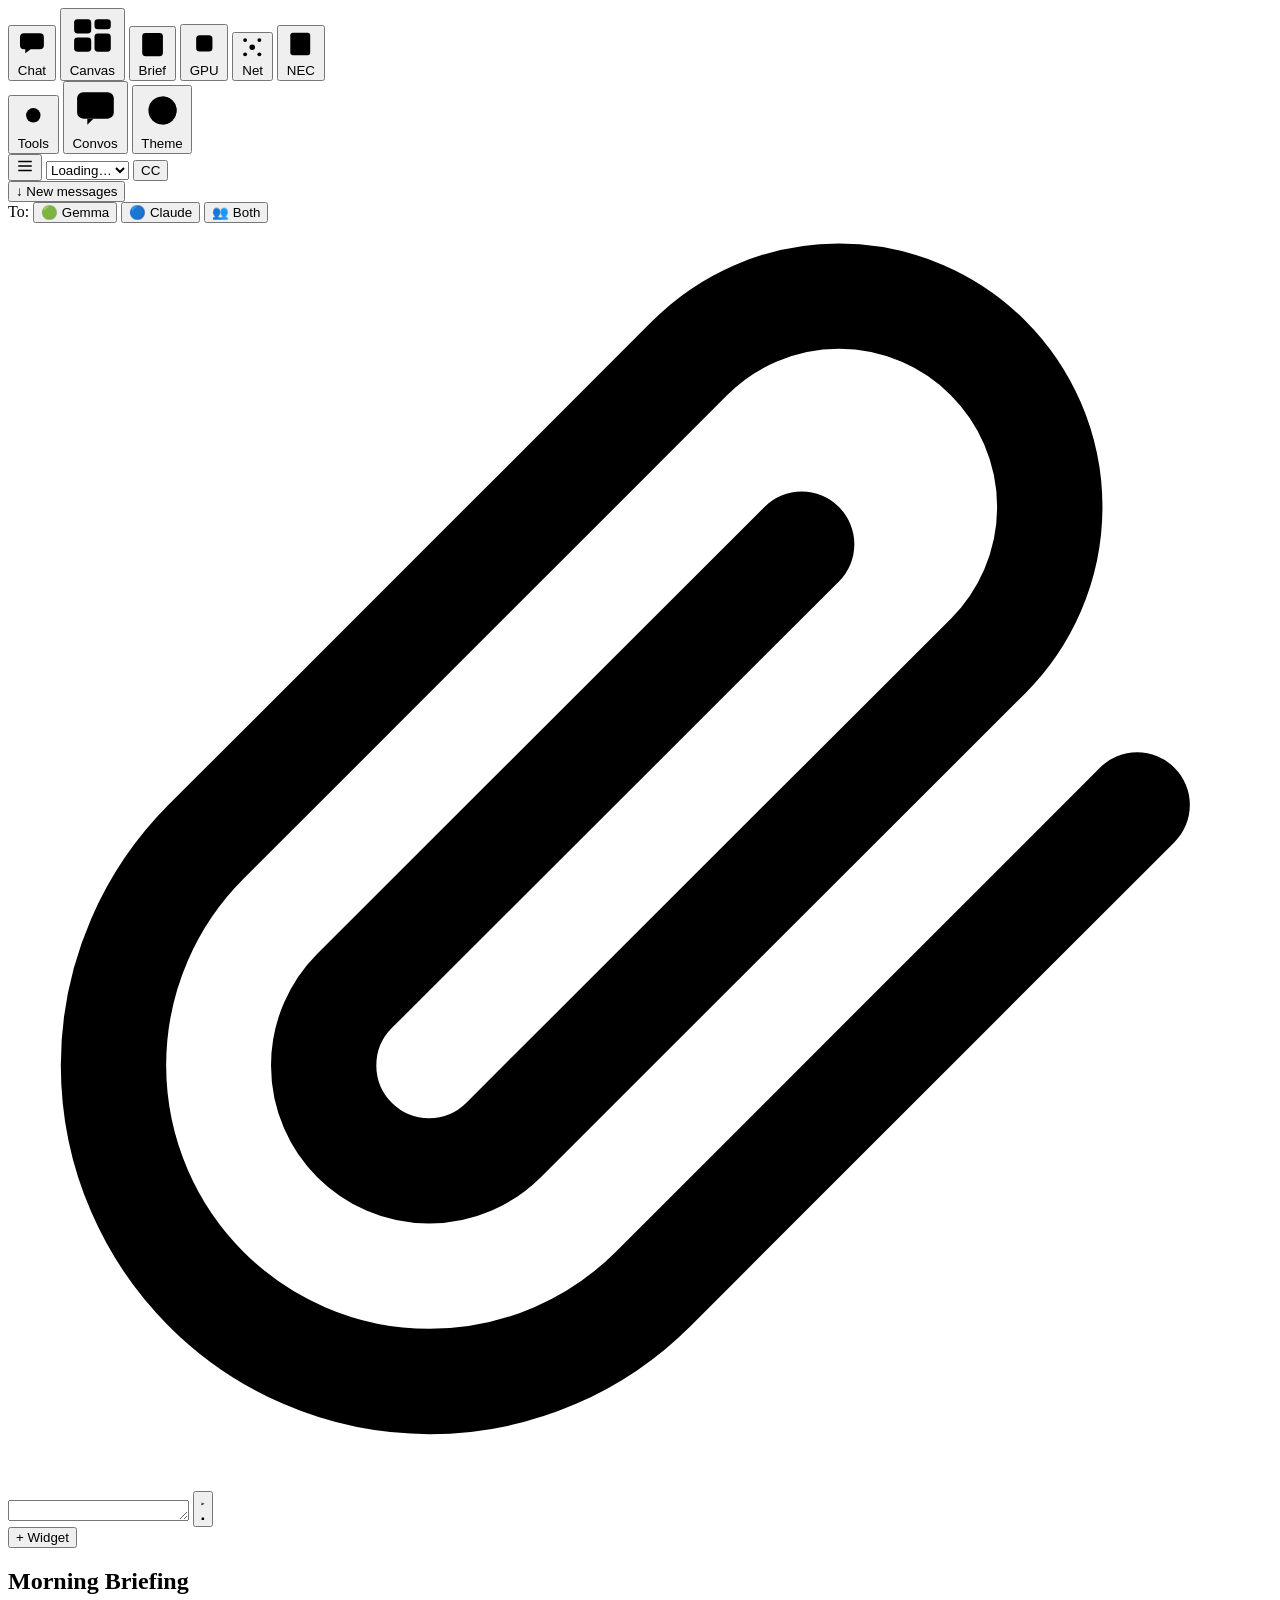
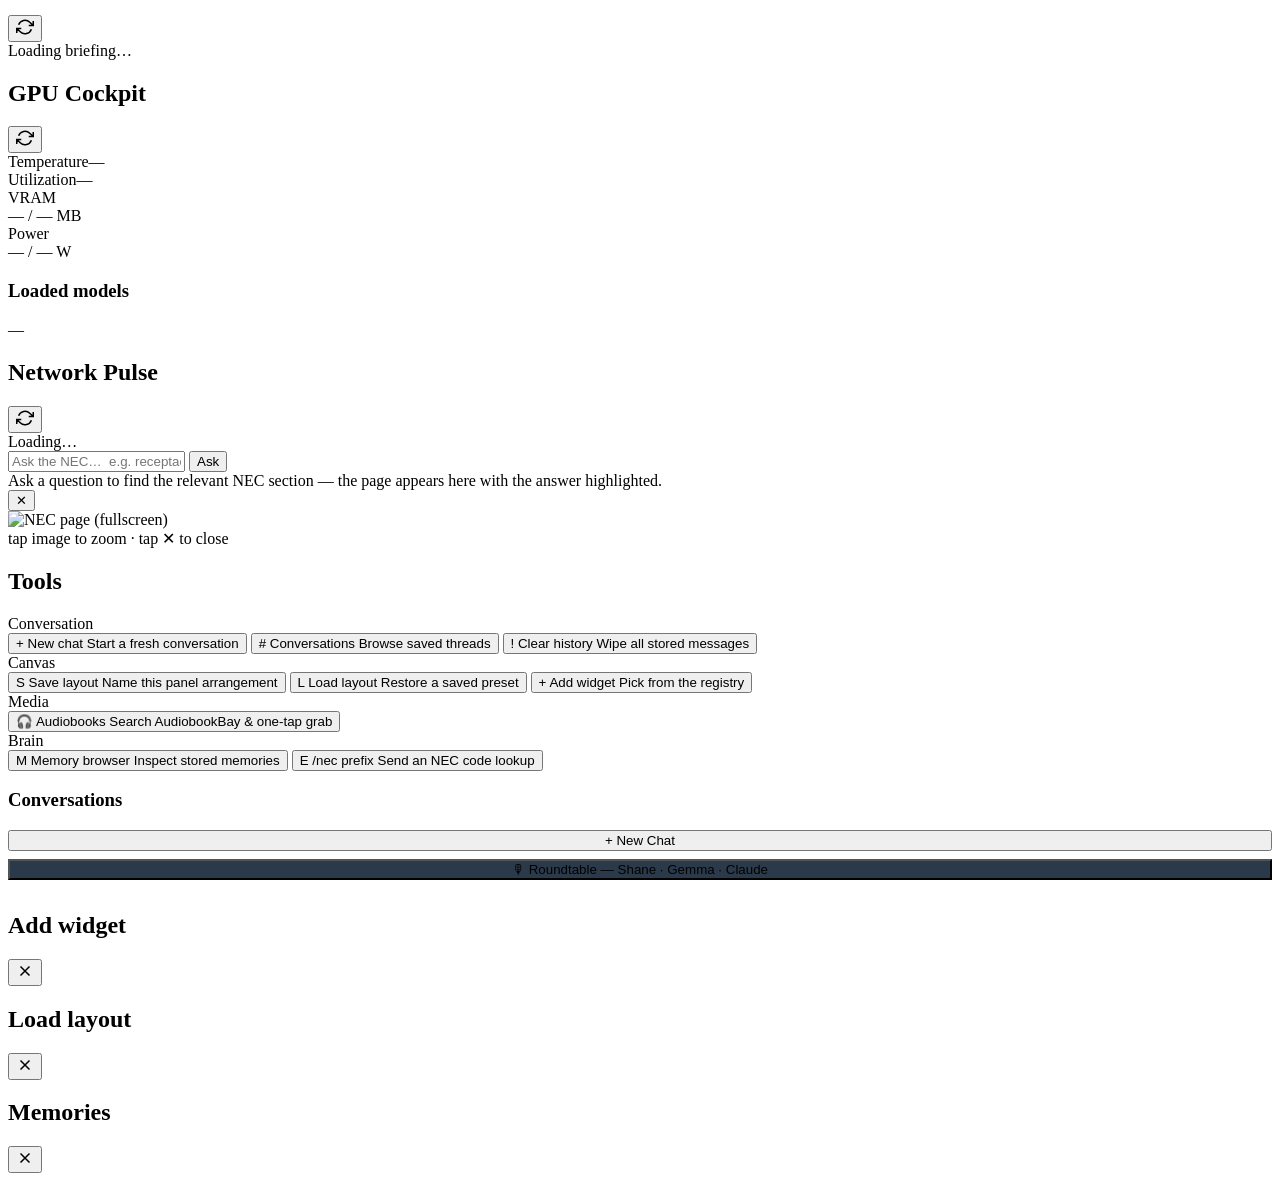
==== ui/static/index.html @ eea0f1eb "Rename PWA identity from Claude Desktop Next to Argus Manifest name/short_name/description, page tit" ====
<!DOCTYPE html>
<html lang="en">
<head>
  <meta charset="UTF-8">
  <meta name="viewport" content="width=device-width, initial-scale=1.0, viewport-fit=cover, user-scalable=no">
  <meta name="apple-mobile-web-app-capable" content="yes">
  <meta name="apple-mobile-web-app-status-bar-style" content="black-translucent">
  <meta name="apple-mobile-web-app-title" content="Argus">
  <meta name="theme-color" content="#0a0a0f">
  <link rel="manifest" href="/manifest.json">
  <link rel="apple-touch-icon" href="/static/icon-192.png">
  <link rel="stylesheet" href="/static/styles.css?v=46">
  <title>Argus</title>
</head>
<body>
  <!-- ── Side Nav (fixed left, icon-only) ─────────────────────────── -->
  <nav id="side-nav">
    <button class="nav-tab active" data-view="chat" title="Chat">
      <svg viewBox="0 0 24 24"><path class="ico" d="M6 4 H18 A3 3 0 0 1 21 7 V13 A3 3 0 0 1 18 16 H11 L7 19 V16 H6 A3 3 0 0 1 3 13 V7 A3 3 0 0 1 6 4 Z"/><circle class="eye" cx="12" cy="9.5" r="2.1"/></svg>
      <span>Chat</span>
    </button>
    <button class="nav-tab" data-view="canvas" title="Canvas">
      <svg viewBox="0 0 24 24"><rect class="ico" x="3" y="4" width="8.4" height="7" rx="1.7"/><rect class="eye" x="13" y="4" width="8" height="5" rx="1.6"/><rect class="ico" x="3" y="13" width="8.4" height="7" rx="1.7"/><rect class="ico" x="13" y="11" width="8" height="9" rx="1.7"/></svg>
      <span>Canvas</span>
    </button>
    <button class="nav-tab" data-view="briefing" title="Briefing">
      <svg viewBox="0 0 24 24"><rect class="ico" x="4" y="3" width="16" height="18" rx="2.6"/><rect class="eye" x="7.5" y="7" width="9" height="2.2" rx="1.1"/><path class="ico" d="M7.5 12.5 H16.5 M7.5 15.5 H14"/></svg>
      <span>Brief</span>
    </button>
    <button class="nav-tab" data-view="gpu" title="GPU">
      <svg viewBox="0 0 24 24"><rect class="ico" x="6" y="6" width="12" height="12" rx="2.6"/><rect class="eye" x="9.6" y="9.6" width="4.8" height="4.8" rx="1.1"/><path class="ico" d="M9 6 V3 M12 6 V3 M15 6 V3 M9 18 V21 M12 18 V21 M15 18 V21 M6 9 H3 M6 12 H3 M6 15 H3 M18 9 H21 M18 12 H21 M18 15 H21"/></svg>
      <span>GPU</span>
    </button>
    <button class="nav-tab" data-view="network" title="Network">
      <svg viewBox="0 0 24 24"><path class="ico" d="M10.3 10.3 L6.4 6.4 M13.7 10.3 L17.6 6.4 M10.3 13.7 L6.4 17.6 M13.7 13.7 L17.6 17.6"/><circle class="ico" cx="5" cy="5" r="1.9"/><circle class="ico" cx="19" cy="5" r="1.9"/><circle class="ico" cx="5" cy="19" r="1.9"/><circle class="ico" cx="19" cy="19" r="1.9"/><circle class="eye" cx="12" cy="12" r="2.7"/></svg>
      <span>Net</span>
    </button>
    <button class="nav-tab" data-view="nec" title="NEC code lookup">
      <svg viewBox="0 0 24 24"><rect class="ico" x="4" y="3.5" width="15" height="17" rx="2"/><path class="ico" d="M8 3.5 V20.5"/><path class="eye" d="M13.5 7 L11 12.5 H13 L11.5 17 L15 10.5 H13 L14.5 7 Z"/></svg>
      <span>NEC</span>
    </button>
    <div class="nav-spacer"></div>
    <button class="nav-tab" id="nav-tools" title="Tools">
      <svg viewBox="0 0 24 24"><circle class="ico" cx="12" cy="12" r="5"/><circle class="eye" cx="12" cy="12" r="2"/><path class="ico" d="M12 7 V5 M12 17 V19 M7 12 H5 M17 12 H19 M8.5 8.5 L7.1 7.1 M15.5 8.5 L16.9 7.1 M8.5 15.5 L7.1 16.9 M15.5 15.5 L16.9 16.9"/></svg>
      <span>Tools</span>
    </button>
    <button class="nav-tab" id="nav-convs" title="Conversations">
      <svg viewBox="0 0 24 24"><rect class="ico" x="3" y="4" width="18" height="13" rx="3"/><path class="ico" d="M8 17 V20 L11 17"/><rect class="eye" x="7" y="7.4" width="7" height="2" rx="1"/><path class="ico" d="M7 11.4 H17 M7 14 H15"/></svg>
      <span>Convos</span>
    </button>
    <button class="nav-tab" id="nav-theme" title="Switch theme">
      <svg viewBox="0 0 24 24"><circle class="ico" cx="12" cy="12" r="7.5"/><path class="eye" d="M12 4.5 A7.5 7.5 0 0 1 12 19.5 Z"/></svg>
      <span id="nav-theme-label">Theme</span>
    </button>
  </nav>

  <!-- ── Nav backdrop (mobile drawer) ────────────────────────────── -->
  <div id="nav-backdrop"></div>

  <!-- ── Top Bar ──────────────────────────────────────────────────── -->
  <header id="top-bar">
    <button id="side-toggle" class="btn-icon" title="Toggle side nav">
      <svg viewBox="0 0 24 24" fill="none" stroke="currentColor" stroke-width="2" width="18" height="18"><path d="M3 6h18M3 12h18M3 18h18"/></svg>
    </button>
    <select id="model-select"><option>Loading…</option></select>
    <button id="cc-toggle" class="cc-toggle" title="Swap to Claude (cloud) — keeps your dropdown model selected">CC</button>
    <span id="model-warm" class="model-warm" hidden></span>
    <span class="flex-spacer"></span>
    <!-- theme toggle moved to conv-drawer -->
    <span id="brain-status" class="brain-dot" title="Central Brain"></span>
  </header>

  <!-- ── Main content area ───────────────────────────────────────── -->
  <main id="main">

    <!-- Chat view -->
    <section class="view active" id="view-chat">
      <div id="chat-messages"></div>
      <button class="scroll-pill" id="scroll-pill">↓ New messages</button>
      <div id="rt-bar" class="hidden">
        <span class="rt-bar-label">To:</span>
        <button class="rt-to" data-to="gemma">🟢 Gemma</button>
        <button class="rt-to" data-to="claude">🔵 Claude</button>
        <button class="rt-to active" data-to="both">👥 Both</button>
      </div>
      <div id="chat-input-area">
        <div id="chat-attach" title="Attach files (or paste / drag)" style="cursor:pointer;position:relative;">
          <svg viewBox="0 0 24 24" fill="none" stroke="currentColor" stroke-width="2" stroke-linecap="round" stroke-linejoin="round"><path d="M21.44 11.05l-9.19 9.19a6 6 0 01-8.49-8.49l9.19-9.19a4 4 0 015.66 5.66l-9.2 9.19a2 2 0 01-2.83-2.83l8.49-8.48"/></svg>
          <input type="file" id="chat-attach-input" multiple accept="image/*,.pdf,.txt,.md,.json,.csv,.log,.py,.js,.ts,.html,.css" style="position:absolute;top:0;left:0;width:100%;height:100%;opacity:0;cursor:pointer;">
        </div>
        <textarea id="chat-input" placeholder="" rows="1"></textarea>
        <button id="chat-send" title="Send">
          <svg class="send-icon" viewBox="0 0 24 24" fill="currentColor"><path d="M2.01 21L23 12 2.01 3 2 10l15 2-15 2z"/></svg>
          <svg class="stop-icon hidden" viewBox="0 0 24 24" fill="currentColor"><rect x="4" y="4" width="16" height="16" rx="2"/></svg>
        </button>
      </div>
    </section>

    <!-- Canvas view — widget panels live here -->
    <section class="view" id="view-canvas">
      <div id="canvas-body"></div>
      <div id="canvas-tabbar">
        <button class="add-widget-btn" id="add-widget-btn">+ Widget</button>
      </div>
    </section>

    <!-- Briefing view -->
    <section class="view" id="view-briefing">
      <div class="view-header">
        <h2>Morning Briefing</h2>
        <button id="briefing-refresh" class="btn-icon" title="Refresh">
          <svg viewBox="0 0 24 24" fill="none" stroke="currentColor" stroke-width="2" width="18" height="18"><path d="M23 4v6h-6M1 20v-6h6M3.51 9a9 9 0 0 1 14.85-3.36L23 10M1 14l4.64 4.36A9 9 0 0 0 20.49 15"/></svg>
        </button>
      </div>
      <div id="briefing-body"><div class="briefing-placeholder">Loading briefing…</div></div>
    </section>

    <!-- GPU view -->
    <section class="view" id="view-gpu">
      <div class="view-header"><h2>GPU Cockpit</h2>
        <button id="gpu-refresh" class="btn-icon" title="Refresh">
          <svg viewBox="0 0 24 24" fill="none" stroke="currentColor" stroke-width="2" width="18" height="18"><path d="M23 4v6h-6M1 20v-6h6M3.51 9a9 9 0 0 1 14.85-3.36L23 10M1 14l4.64 4.36A9 9 0 0 0 20.49 15"/></svg>
        </button>
      </div>
      <div id="gpu-stats">
        <div class="stat-card"><span class="stat-label">Temperature</span><span class="stat-value" id="gpu-temp">—</span></div>
        <div class="stat-card"><span class="stat-label">Utilization</span><span class="stat-value" id="gpu-util">—</span></div>
        <div class="stat-card"><span class="stat-label">VRAM</span>
          <div class="bar-container"><div class="bar-fill" id="gpu-vram-bar"></div></div>
          <span class="stat-detail" id="gpu-vram-text">— / — MB</span>
        </div>
        <div class="stat-card"><span class="stat-label">Power</span>
          <div class="bar-container"><div class="bar-fill power" id="gpu-power-bar"></div></div>
          <span class="stat-detail" id="gpu-power-text">— / — W</span>
        </div>
      </div>
      <div class="panel">
        <h3>Loaded models</h3>
        <div id="model-list">—</div>
      </div>
    </section>

    <!-- Network view -->
    <section class="view" id="view-network">
      <div class="view-header"><h2>Network Pulse</h2>
        <button id="pulse-refresh" class="btn-icon" title="Refresh">
          <svg viewBox="0 0 24 24" fill="none" stroke="currentColor" stroke-width="2" width="18" height="18"><path d="M23 4v6h-6M1 20v-6h6M3.51 9a9 9 0 0 1 14.85-3.36L23 10M1 14l4.64 4.36A9 9 0 0 0 20.49 15"/></svg>
        </button>
      </div>
      <div id="machine-grid">Loading…</div>
    </section>

    <!-- NEC view — NFPA 70 code lookup -->
    <section class="view" id="view-nec">
      <div class="nec-ask">
        <input id="nec-q" type="text" autocomplete="off"
               placeholder="Ask the NEC…  e.g. receptacles on a 20A kitchen circuit">
        <button id="nec-go" class="btn-primary">Ask</button>
      </div>
      <div class="nec-stage">
        <button class="nec-arrow" id="nec-prev" title="Previous result" hidden>‹</button>
        <div class="nec-pagebox" id="nec-pagebox">
          <div class="nec-empty" id="nec-empty">Ask a question to find the relevant NEC section — the page appears here with the answer highlighted.</div>
          <img id="nec-page" alt="NEC page" hidden>
        </div>
        <button class="nec-arrow" id="nec-next" title="Next result" hidden>›</button>
      </div>
      <div class="nec-meta"><span id="nec-counter"></span></div>
      <div class="nec-translate" id="nec-translate" hidden></div>

      <!-- Fullscreen page lightbox -->
      <div id="nec-zoom" class="nec-zoom hidden">
        <div class="nec-zoom-bar">
          <div class="nec-zoom-answer" id="nec-zoom-answer"></div>
          <button class="nec-zoom-close" id="nec-zoom-close" title="Close">✕</button>
        </div>
        <div class="nec-zoom-scroll" id="nec-zoom-scroll">
          <img id="nec-zoom-img" alt="NEC page (fullscreen)">
        </div>
        <div class="nec-zoom-hint" id="nec-zoom-hint">tap image to zoom · tap ✕ to close</div>
      </div>
    </section>
  </main>

  <!-- ── Tools Overlay ───────────────────────────────────────────── -->
  <div id="tools-overlay" class="calc-overlay hidden">
    <div class="calc-header">
      <h2>Tools</h2>
    </div>
    <div class="tools-grid">
      <div class="tools-section-label">Conversation</div>
      <button class="tools-card" data-action="new-chat">
        <span class="tools-card-icon">+</span>
        <span class="tools-card-label">New chat</span>
        <span class="tools-card-desc">Start a fresh conversation</span>
      </button>
      <button class="tools-card" data-action="open-convs">
        <span class="tools-card-icon">#</span>
        <span class="tools-card-label">Conversations</span>
        <span class="tools-card-desc">Browse saved threads</span>
      </button>
      <button class="tools-card" data-action="clear-history">
        <span class="tools-card-icon">!</span>
        <span class="tools-card-label">Clear history</span>
        <span class="tools-card-desc">Wipe all stored messages</span>
      </button>

      <div class="tools-section-label">Canvas</div>
      <button class="tools-card" data-action="save-layout">
        <span class="tools-card-icon">S</span>
        <span class="tools-card-label">Save layout</span>
        <span class="tools-card-desc">Name this panel arrangement</span>
      </button>
      <button class="tools-card" data-action="load-layout">
        <span class="tools-card-icon">L</span>
        <span class="tools-card-label">Load layout</span>
        <span class="tools-card-desc">Restore a saved preset</span>
      </button>
      <button class="tools-card" data-action="add-widget">
        <span class="tools-card-icon">+</span>
        <span class="tools-card-label">Add widget</span>
        <span class="tools-card-desc">Pick from the registry</span>
      </button>

      <div class="tools-section-label">Media</div>
      <button class="tools-card" data-action="open-audiobooks">
        <span class="tools-card-icon">🎧</span>
        <span class="tools-card-label">Audiobooks</span>
        <span class="tools-card-desc">Search AudiobookBay & one-tap grab</span>
      </button>

      <div class="tools-section-label">Brain</div>
      <button class="tools-card" data-action="memory-browser">
        <span class="tools-card-icon">M</span>
        <span class="tools-card-label">Memory browser</span>
        <span class="tools-card-desc">Inspect stored memories</span>
      </button>
      <button class="tools-card" data-action="nec-prefix">
        <span class="tools-card-icon">E</span>
        <span class="tools-card-label">/nec prefix</span>
        <span class="tools-card-desc">Send an NEC code lookup</span>
      </button>
    </div>
  </div>

  <!-- ── Conversation Drawer ─────────────────────────────────────── -->
  <div id="conv-drawer" class="hidden">
    <div id="conv-drawer-backdrop"></div>
    <div id="conv-drawer-panel">
      <div id="conv-drawer-header">
        <h3>Conversations</h3>
      </div>
      <button id="conv-new" class="btn-primary" style="width:100%;margin-bottom:8px;">+ New Chat</button>
      <button id="conv-roundtable" class="btn-primary" style="width:100%;margin-bottom:12px;background:#2b3a4a;">🎙 Roundtable — Shane · Gemma · Claude</button>
      <div id="conv-list"></div>
    </div>
  </div>

  <!-- ── Widget Picker Overlay ───────────────────────────────────── -->
  <div id="widget-picker-overlay" class="calc-overlay hidden">
    <div class="calc-header">
      <h2>Add widget</h2>
      <button class="btn-icon" data-close="widget-picker-overlay">
        <svg viewBox="0 0 24 24" fill="none" stroke="currentColor" stroke-width="2" width="18" height="18"><path d="M18 6L6 18M6 6l12 12"/></svg>
      </button>
    </div>
    <div class="tools-grid" id="widget-type-list"></div>
  </div>

  <!-- ── Presets Overlay ─────────────────────────────────────────── -->
  <div id="presets-overlay" class="calc-overlay hidden">
    <div class="calc-header">
      <h2 id="presets-title">Load layout</h2>
      <button class="btn-icon" data-close="presets-overlay">
        <svg viewBox="0 0 24 24" fill="none" stroke="currentColor" stroke-width="2" width="18" height="18"><path d="M18 6L6 18M6 6l12 12"/></svg>
      </button>
    </div>
    <div class="tools-grid" id="presets-list"></div>
  </div>

  <!-- ── Memory Modal ────────────────────────────────────────────── -->
  <div id="memory-overlay" class="calc-overlay hidden">
    <div class="calc-header">
      <h2>Memories</h2>
      <button class="btn-icon" data-close="memory-overlay">
        <svg viewBox="0 0 24 24" fill="none" stroke="currentColor" stroke-width="2" width="18" height="18"><path d="M18 6L6 18M6 6l12 12"/></svg>
      </button>
    </div>
    <div id="memory-body" class="tools-grid"></div>
  </div>

  <!-- ── Widget scripts ──────────────────────────────────────────── -->
  <script src="/static/widgets/registry.js?v=1"></script>
  <script src="/static/widgets/system.js?v=2"></script>
  <script src="/static/widgets/ha.js?v=1"></script>
  <script src="/static/widgets/docs.js?v=2"></script>
  <script src="/static/widgets/search.js?v=1"></script>
  <script src="/static/widgets/web.js?v=1"></script>
  <script src="/static/widgets/storage.js?v=1"></script>
  <script src="/static/widgets/torrents.js?v=1"></script>
  <script src="/static/widgets/audiobook.js?v=2"></script>
  <script src="/static/widgets/weather.js?v=1"></script>
  <script src="/static/widgets/atradio.js?v=4"></script>
  <script src="/static/widgets/generated.js?v=1"></script>
  <script src="/static/widgets/relogin.js?v=1"></script>
  <script src="/static/widgets/permissions.js?v=1"></script>
  <!-- DISABLED 2026-05-25 — kills iOS Safari (black screen). See https://github.com/esp32guy999/claude-desktop-next   <script src="/static/widgets/ccpair.js?v=1"></script> -->
  <script src="/static/nec.js?v=2"></script>
  <script src="/static/app.js?v=59"></script>
</body>
</html>
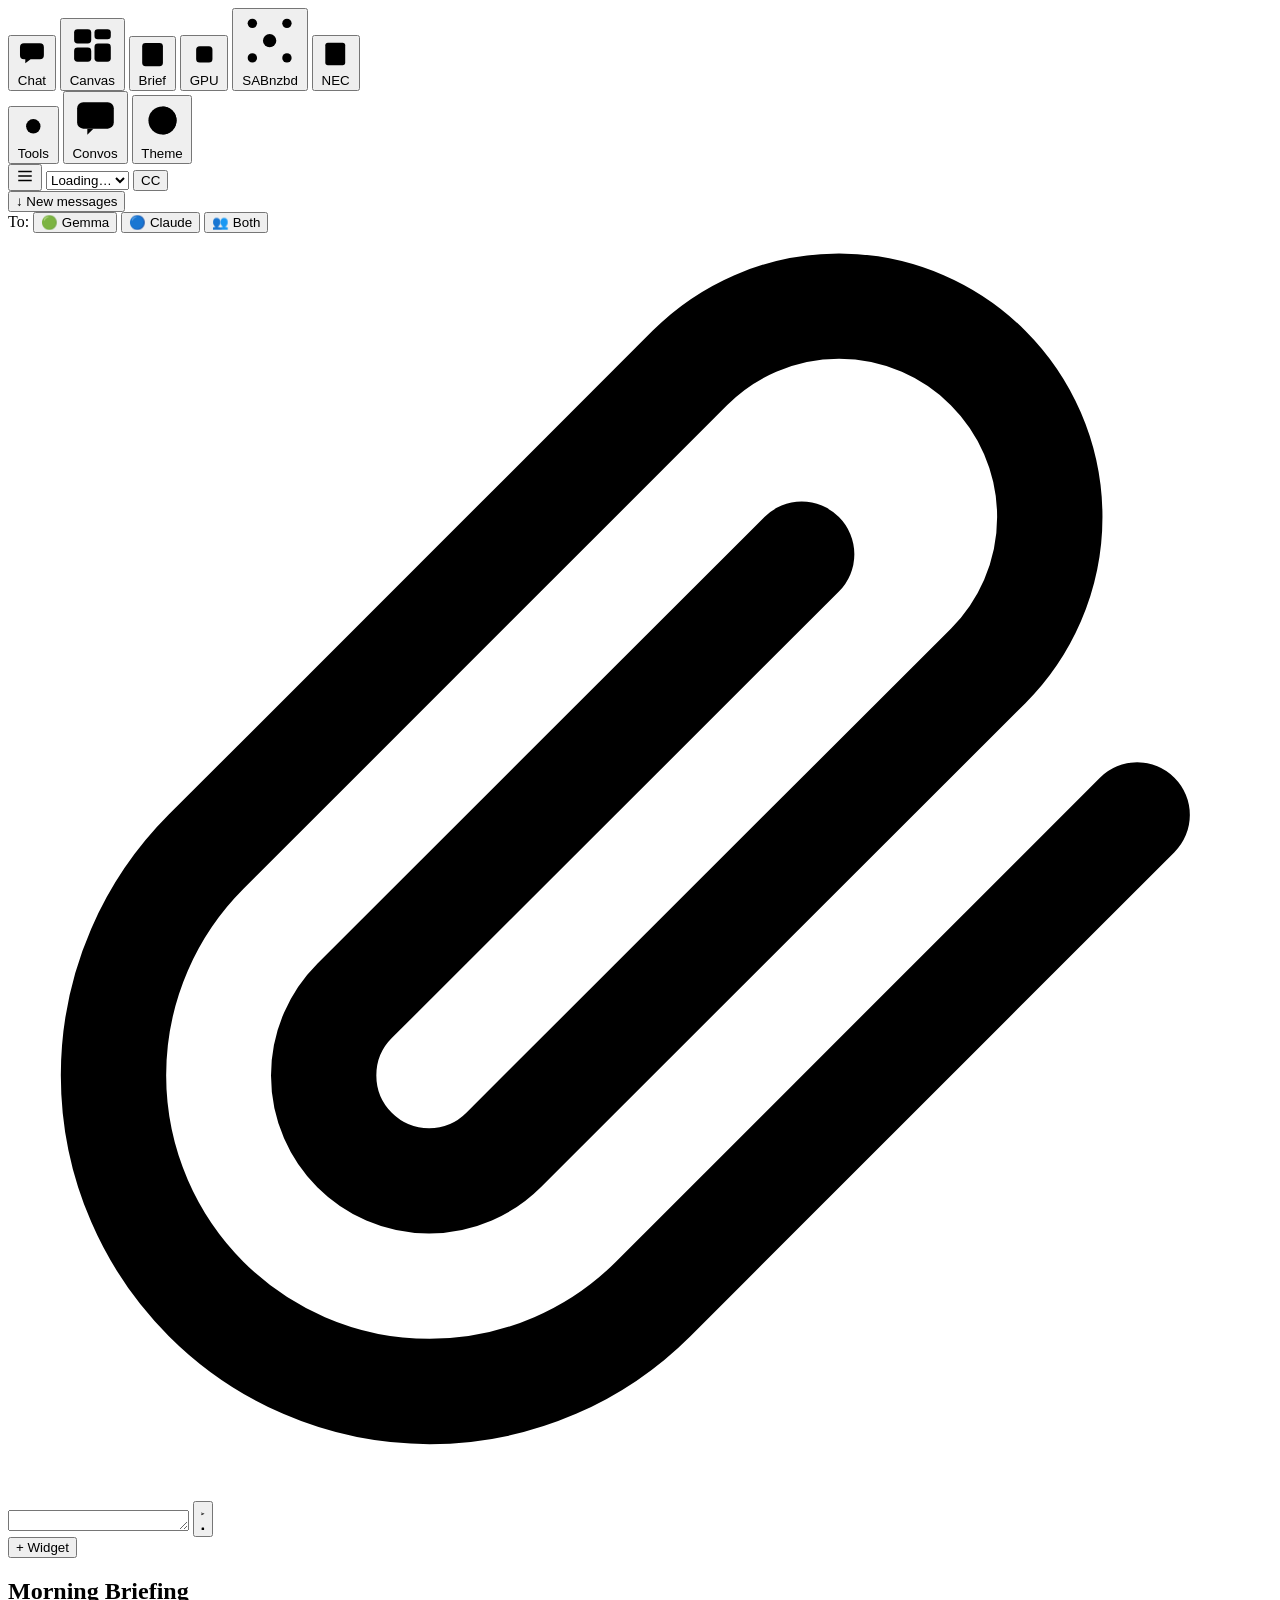
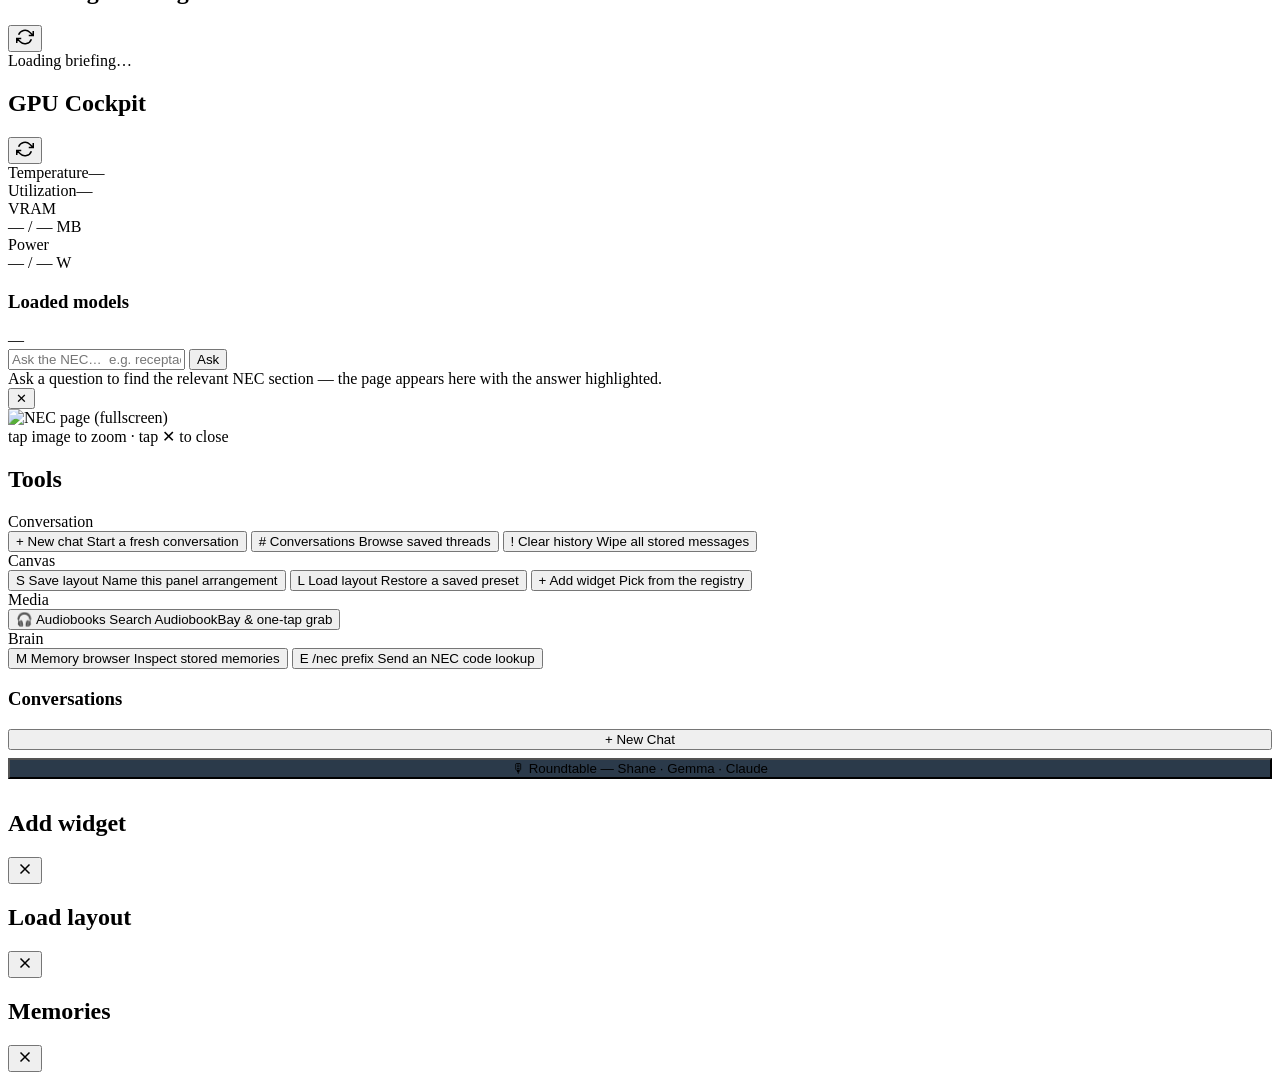
==== commit ef78175e: "feat(perms): per-tool permission toggles + notify_phone native tool - loop.py: config/tool_grants.js" ====
--- a/ui/static/index.html
+++ b/ui/static/index.html
@@ -31,9 +31,9 @@
       <svg viewBox="0 0 24 24"><rect class="ico" x="6" y="6" width="12" height="12" rx="2.6"/><rect class="eye" x="9.6" y="9.6" width="4.8" height="4.8" rx="1.1"/><path class="ico" d="M9 6 V3 M12 6 V3 M15 6 V3 M9 18 V21 M12 18 V21 M15 18 V21 M6 9 H3 M6 12 H3 M6 15 H3 M18 9 H21 M18 12 H21 M18 15 H21"/></svg>
       <span>GPU</span>
     </button>
-    <button class="nav-tab" data-view="network" title="Network">
+    <button class="nav-tab" id="nav-sabnzb" title="SABnzbd downloads">
       <svg viewBox="0 0 24 24"><path class="ico" d="M10.3 10.3 L6.4 6.4 M13.7 10.3 L17.6 6.4 M10.3 13.7 L6.4 17.6 M13.7 13.7 L17.6 17.6"/><circle class="ico" cx="5" cy="5" r="1.9"/><circle class="ico" cx="19" cy="5" r="1.9"/><circle class="ico" cx="5" cy="19" r="1.9"/><circle class="ico" cx="19" cy="19" r="1.9"/><circle class="eye" cx="12" cy="12" r="2.7"/></svg>
-      <span>Net</span>
+      <span>SABnzbd</span>
     </button>
     <button class="nav-tab" data-view="nec" title="NEC code lookup">
       <svg viewBox="0 0 24 24"><rect class="ico" x="4" y="3.5" width="15" height="17" rx="2"/><path class="ico" d="M8 3.5 V20.5"/><path class="eye" d="M13.5 7 L11 12.5 H13 L11.5 17 L15 10.5 H13 L14.5 7 Z"/></svg>
@@ -141,15 +141,6 @@
     </section>
 
     <!-- Network view -->
-    <section class="view" id="view-network">
-      <div class="view-header"><h2>Network Pulse</h2>
-        <button id="pulse-refresh" class="btn-icon" title="Refresh">
-          <svg viewBox="0 0 24 24" fill="none" stroke="currentColor" stroke-width="2" width="18" height="18"><path d="M23 4v6h-6M1 20v-6h6M3.51 9a9 9 0 0 1 14.85-3.36L23 10M1 14l4.64 4.36A9 9 0 0 0 20.49 15"/></svg>
-        </button>
-      </div>
-      <div id="machine-grid">Loading…</div>
-    </section>
-
     <!-- NEC view — NFPA 70 code lookup -->
     <section class="view" id="view-nec">
       <div class="nec-ask">
@@ -306,6 +297,6 @@
   <script src="/static/widgets/permissions.js?v=1"></script>
   <!-- DISABLED 2026-05-25 — kills iOS Safari (black screen). See https://github.com/esp32guy999/claude-desktop-next   <script src="/static/widgets/ccpair.js?v=1"></script> -->
   <script src="/static/nec.js?v=2"></script>
-  <script src="/static/app.js?v=59"></script>
+  <script src="/static/app.js?v=60"></script>
 </body>
 </html>
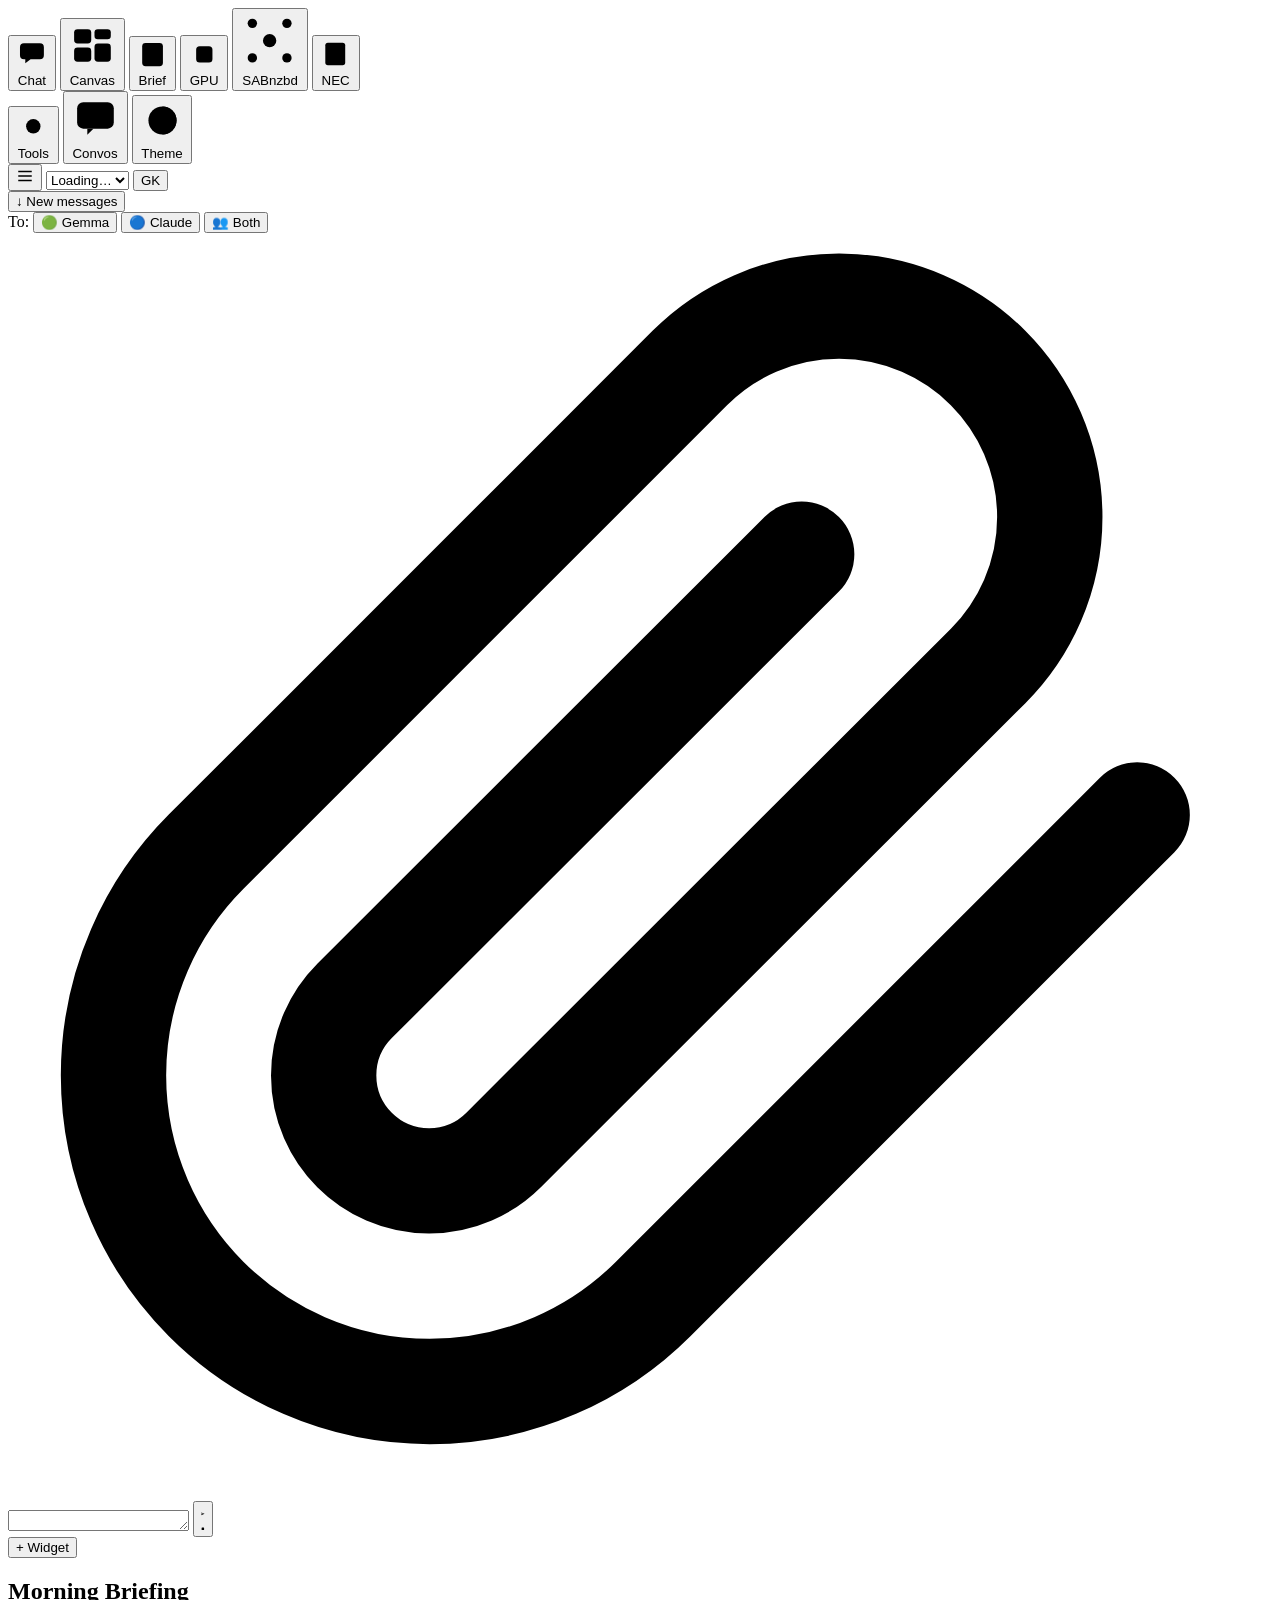
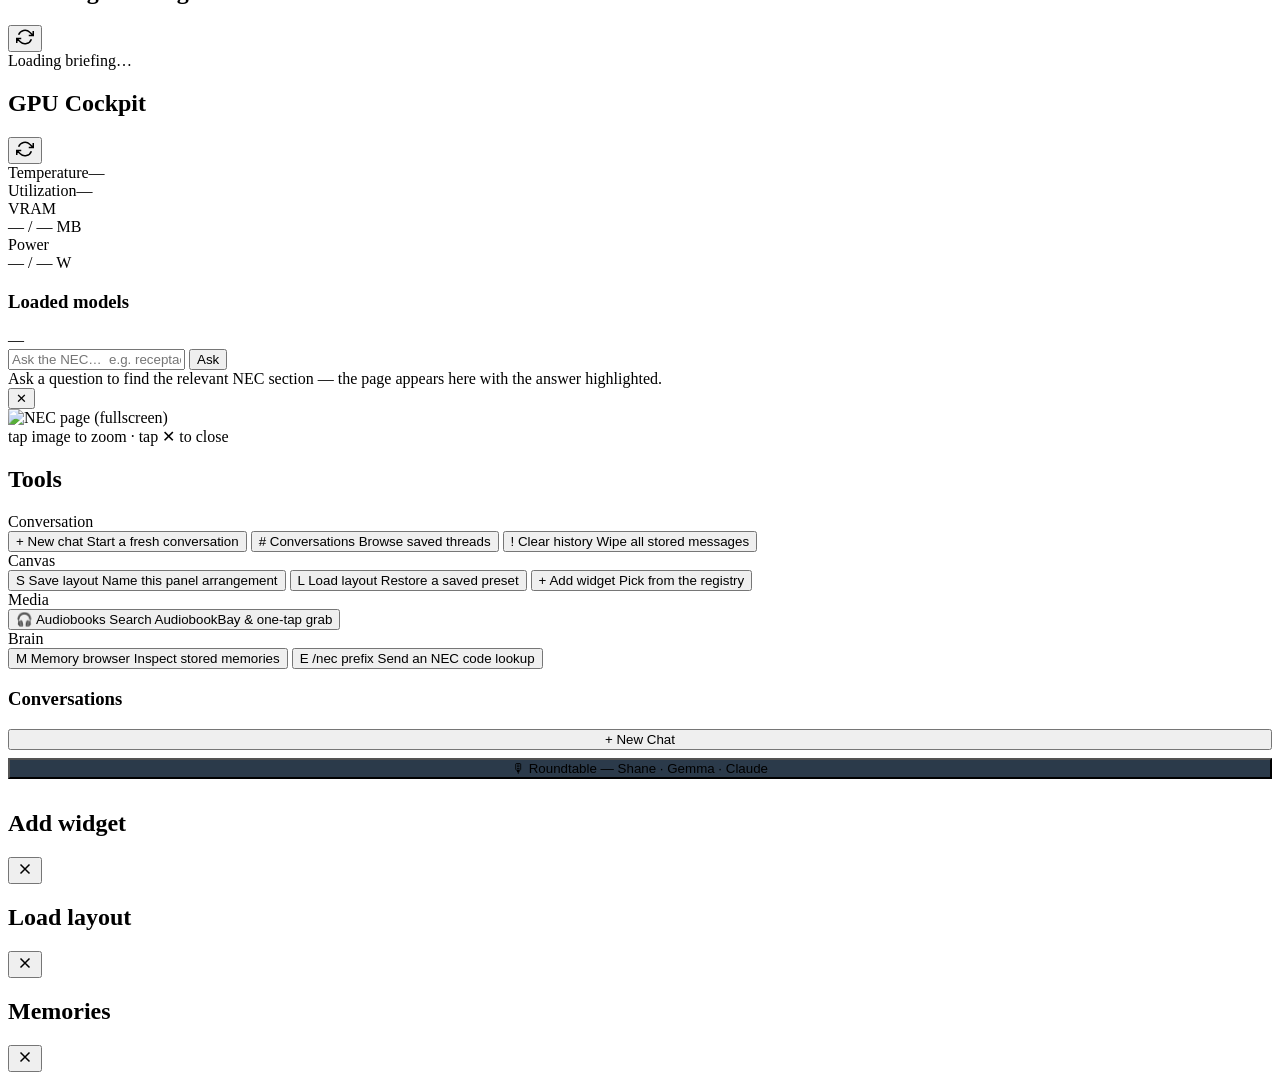
==== commit 28bd25f8: "feat(models): swap CC toggle for GK (SuperGrok OAuth) Replace the Claude Code overlay with Grok Buil" ====
--- a/ui/static/index.html
+++ b/ui/static/index.html
@@ -63,7 +63,7 @@
       <svg viewBox="0 0 24 24" fill="none" stroke="currentColor" stroke-width="2" width="18" height="18"><path d="M3 6h18M3 12h18M3 18h18"/></svg>
     </button>
     <select id="model-select"><option>Loading…</option></select>
-    <button id="cc-toggle" class="cc-toggle" title="Swap to Claude (cloud) — keeps your dropdown model selected">CC</button>
+    <button id="gk-toggle" class="gk-toggle" title="Swap to Grok (SuperGrok) — keeps your dropdown model selected">GK</button>
     <span id="model-warm" class="model-warm" hidden></span>
     <span class="flex-spacer"></span>
     <!-- theme toggle moved to conv-drawer -->
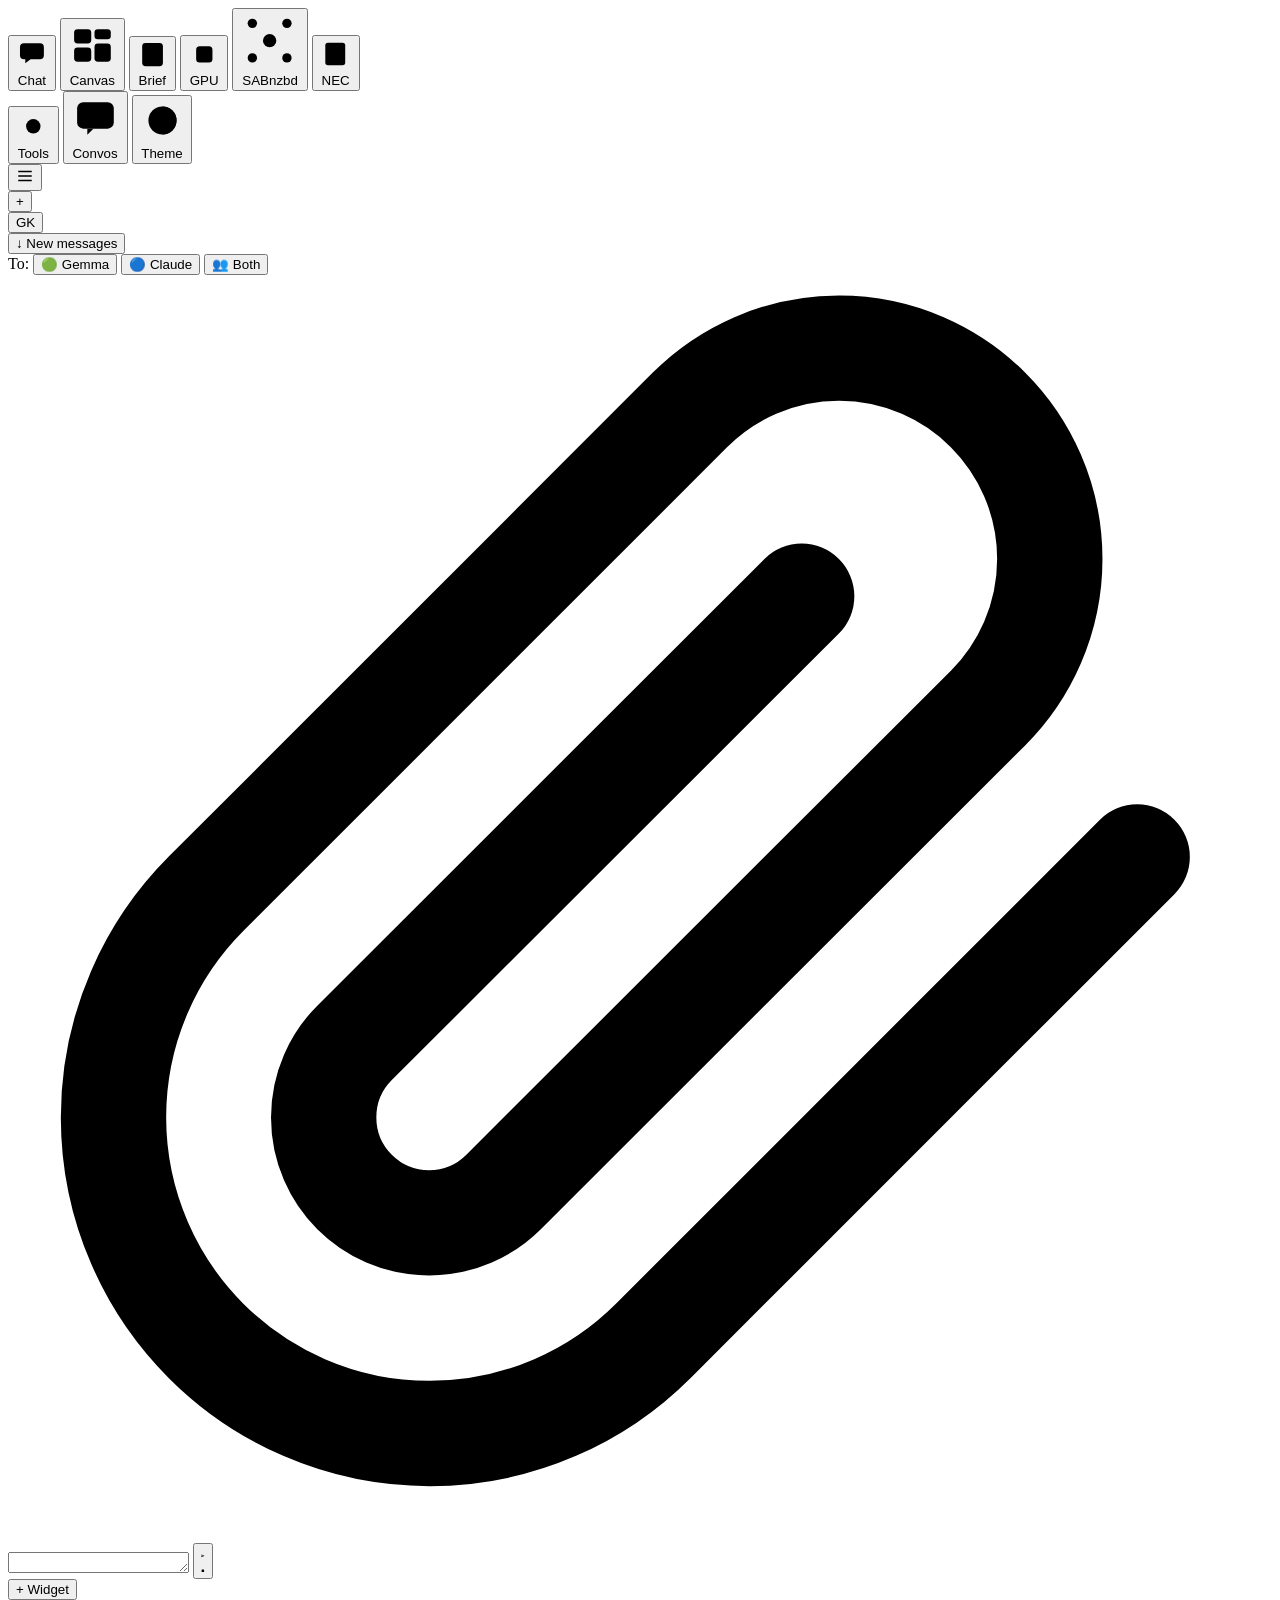
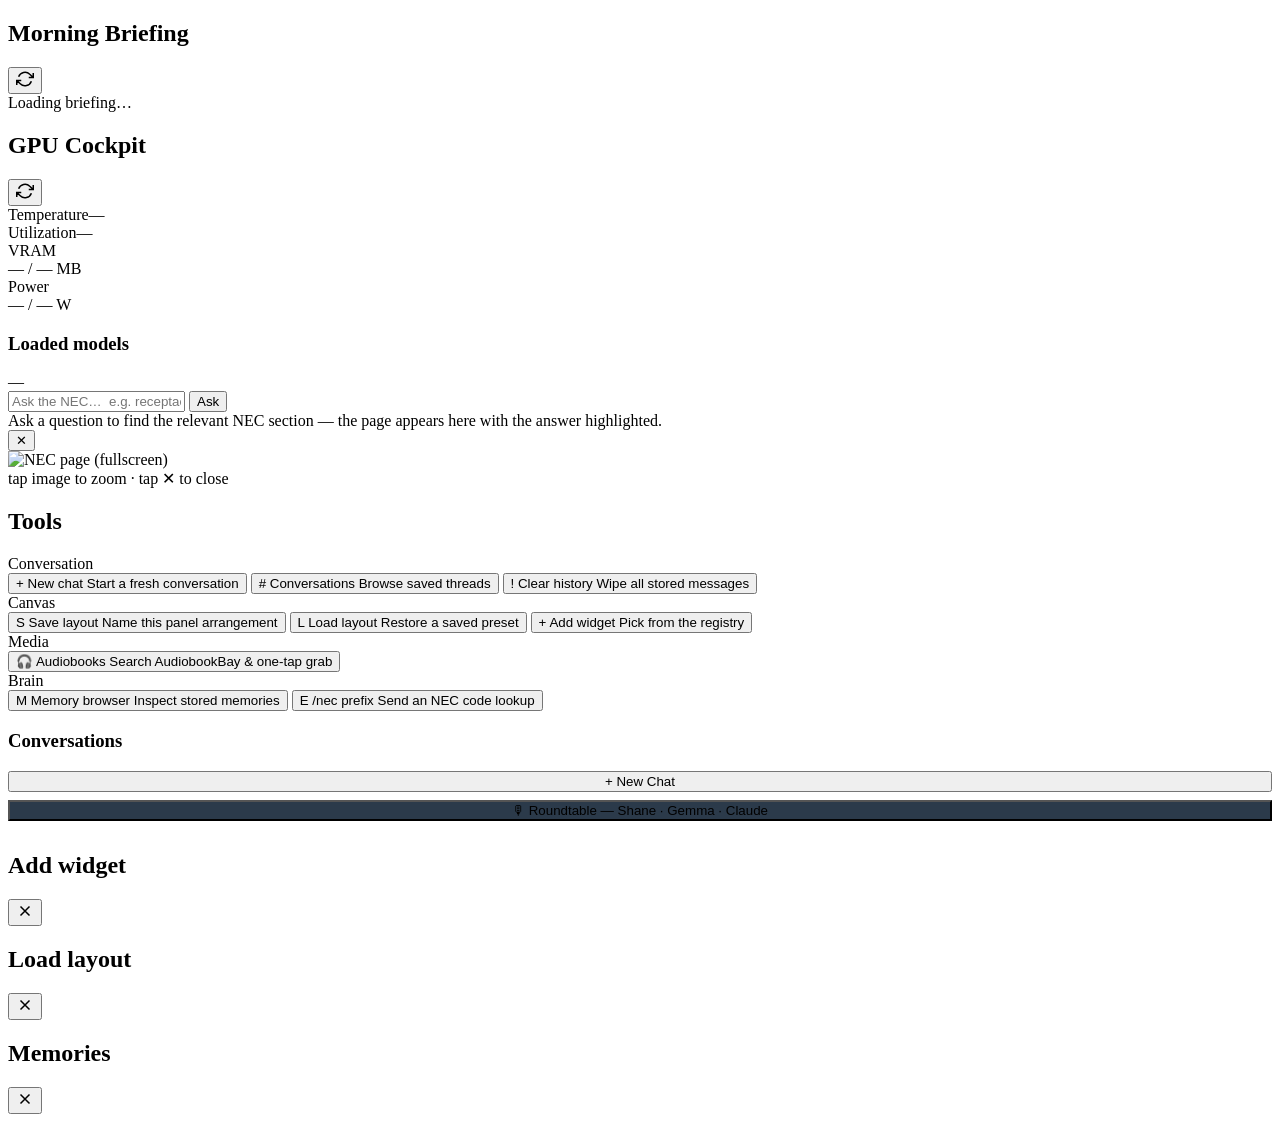
==== commit c90d88f3: "snapshot: chat handler before inbox cut Archive the current PWA send/SSE/healer stack and the A+B ch" ====
--- a/ui/static/index.html
+++ b/ui/static/index.html
@@ -6,10 +6,10 @@
   <meta name="apple-mobile-web-app-capable" content="yes">
   <meta name="apple-mobile-web-app-status-bar-style" content="black-translucent">
   <meta name="apple-mobile-web-app-title" content="Argus">
-  <meta name="theme-color" content="#0a0a0f">
+  <meta name="theme-color" content="#1C1B1F">
   <link rel="manifest" href="/manifest.json">
   <link rel="apple-touch-icon" href="/static/icon-192.png">
-  <link rel="stylesheet" href="/static/styles.css?v=46">
+  <link rel="stylesheet" href="/static/styles.css?v=63">
   <title>Argus</title>
 </head>
 <body>
@@ -62,8 +62,12 @@
     <button id="side-toggle" class="btn-icon" title="Toggle side nav">
       <svg viewBox="0 0 24 24" fill="none" stroke="currentColor" stroke-width="2" width="18" height="18"><path d="M3 6h18M3 12h18M3 18h18"/></svg>
     </button>
-    <select id="model-select"><option>Loading…</option></select>
-    <button id="gk-toggle" class="gk-toggle" title="Swap to Grok (SuperGrok) — keeps your dropdown model selected">GK</button>
+    <div id="participant-bar" aria-label="Models in this room">
+      <div id="participant-chips"></div>
+      <button type="button" id="participant-add" class="md-chip md-chip-add" title="Add a model to this room">+</button>
+    </div>
+    <button id="gk-toggle" class="gk-toggle" title="Talk to Grok — does not unload the GPU">GK</button>
+    <select id="model-select" hidden aria-hidden="true"><option>Loading…</option></select>
     <span id="model-warm" class="model-warm" hidden></span>
     <span class="flex-spacer"></span>
     <!-- theme toggle moved to conv-drawer -->
@@ -297,6 +301,6 @@
   <script src="/static/widgets/permissions.js?v=1"></script>
   <!-- DISABLED 2026-05-25 — kills iOS Safari (black screen). See https://github.com/esp32guy999/claude-desktop-next   <script src="/static/widgets/ccpair.js?v=1"></script> -->
   <script src="/static/nec.js?v=2"></script>
-  <script src="/static/app.js?v=60"></script>
+  <script src="/static/app.js?v=63"></script>
 </body>
 </html>
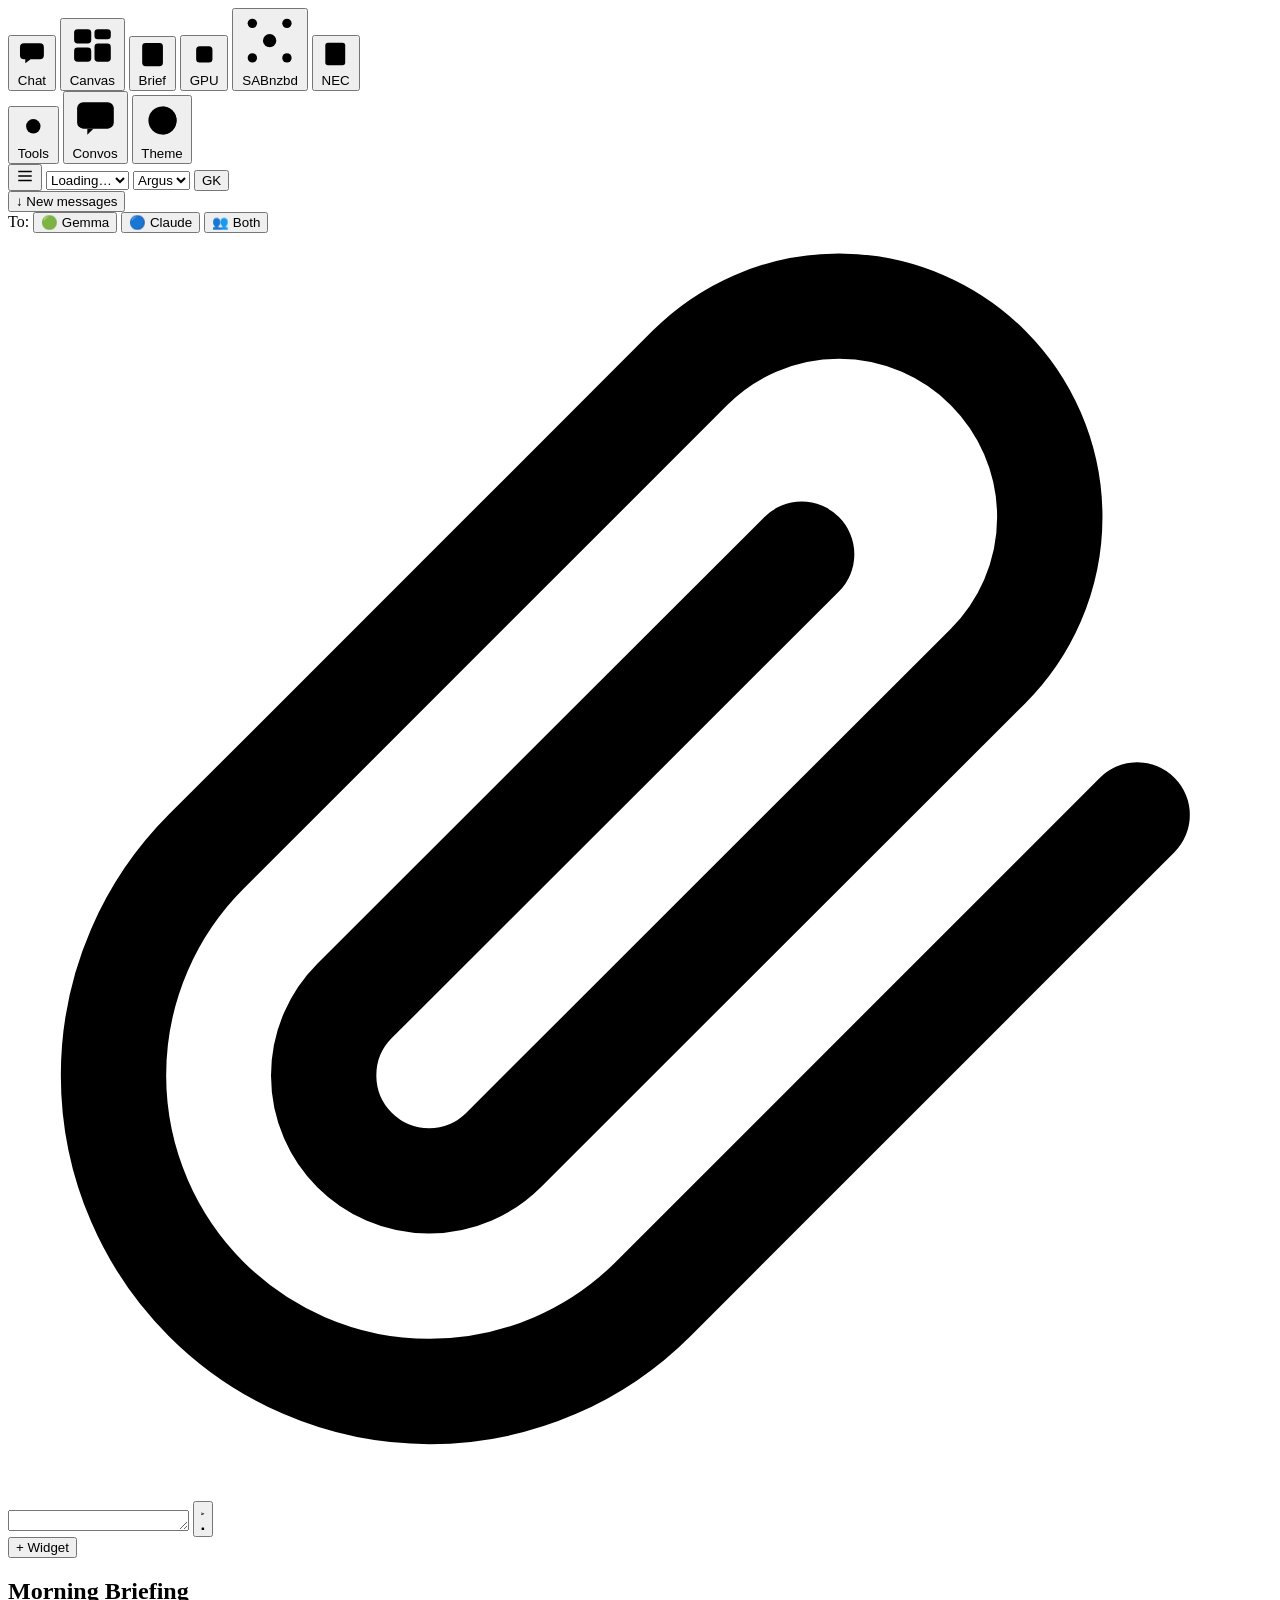
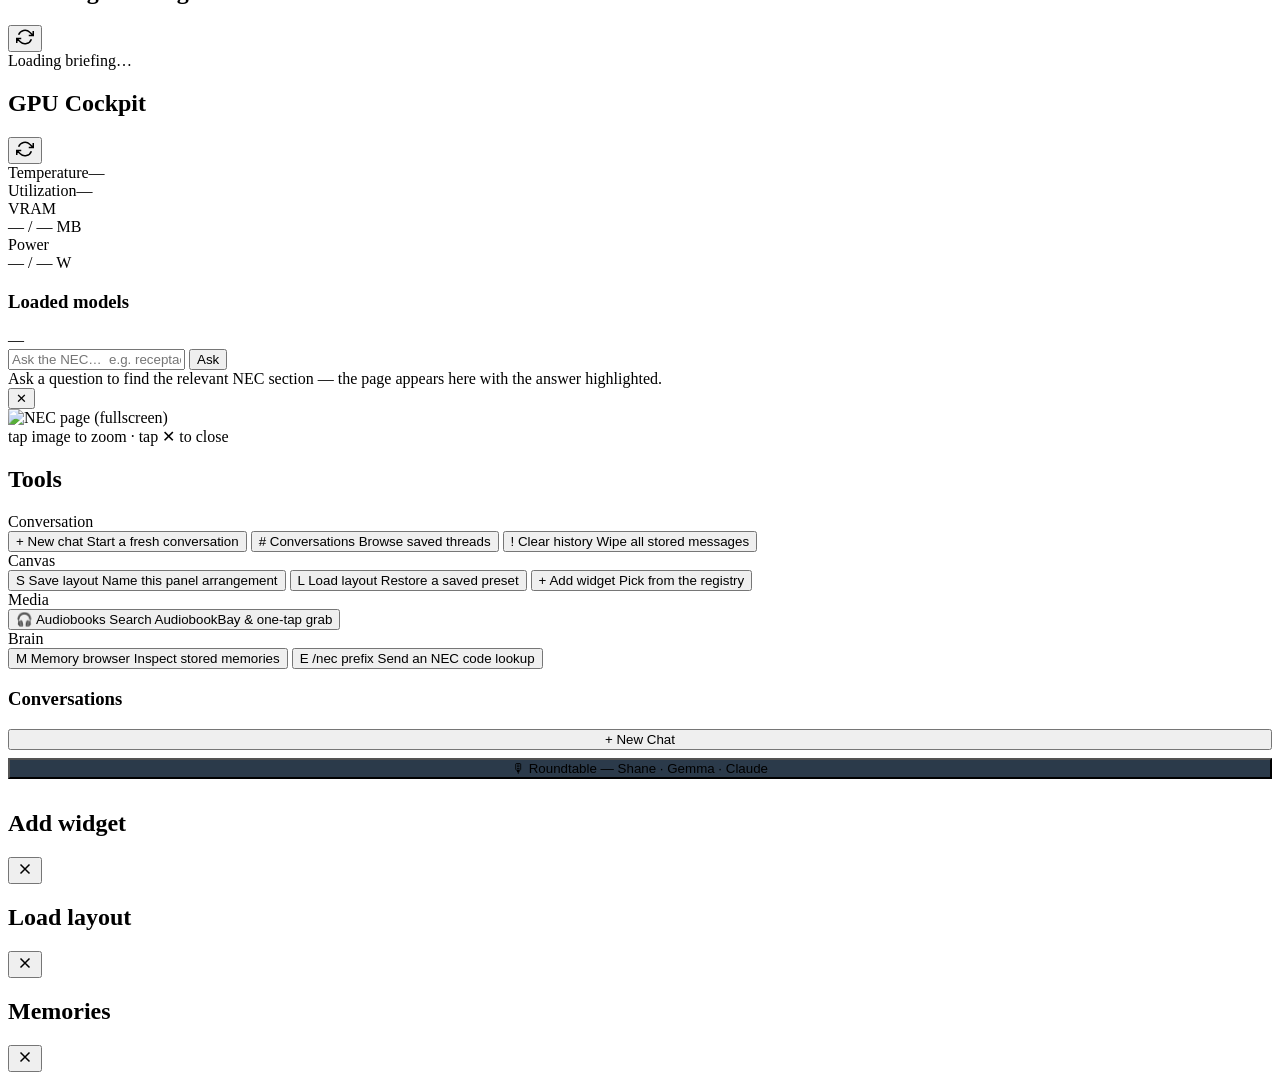
==== commit 5a82a370: "hygiene: inbox chat, personas, SEE-only supervisor Land the working PWA inbox (send/poll/merge-by-id" ====
--- a/ui/static/index.html
+++ b/ui/static/index.html
@@ -9,7 +9,7 @@
   <meta name="theme-color" content="#1C1B1F">
   <link rel="manifest" href="/manifest.json">
   <link rel="apple-touch-icon" href="/static/icon-192.png">
-  <link rel="stylesheet" href="/static/styles.css?v=63">
+  <link rel="stylesheet" href="/static/styles.css?v=66">
   <title>Argus</title>
 </head>
 <body>
@@ -62,12 +62,13 @@
     <button id="side-toggle" class="btn-icon" title="Toggle side nav">
       <svg viewBox="0 0 24 24" fill="none" stroke="currentColor" stroke-width="2" width="18" height="18"><path d="M3 6h18M3 12h18M3 18h18"/></svg>
     </button>
-    <div id="participant-bar" aria-label="Models in this room">
+    <div id="participant-bar" hidden aria-hidden="true">
       <div id="participant-chips"></div>
       <button type="button" id="participant-add" class="md-chip md-chip-add" title="Add a model to this room">+</button>
     </div>
-    <button id="gk-toggle" class="gk-toggle" title="Talk to Grok — does not unload the GPU">GK</button>
-    <select id="model-select" hidden aria-hidden="true"><option>Loading…</option></select>
+    <select id="model-select" aria-label="Local model"><option>Loading…</option></select>
+    <select id="persona-select" aria-label="Persona"><option value="argus">Argus</option></select>
+    <button id="gk-toggle" class="gk-toggle" type="button" aria-pressed="false" title="Talk to Grok — does not unload the GPU">GK</button>
     <span id="model-warm" class="model-warm" hidden></span>
     <span class="flex-spacer"></span>
     <!-- theme toggle moved to conv-drawer -->
@@ -301,6 +302,7 @@
   <script src="/static/widgets/permissions.js?v=1"></script>
   <!-- DISABLED 2026-05-25 — kills iOS Safari (black screen). See https://github.com/esp32guy999/claude-desktop-next   <script src="/static/widgets/ccpair.js?v=1"></script> -->
   <script src="/static/nec.js?v=2"></script>
-  <script src="/static/app.js?v=63"></script>
+  <script src="/static/chat.js?v=66"></script>
+  <script src="/static/app.js?v=66"></script>
 </body>
 </html>
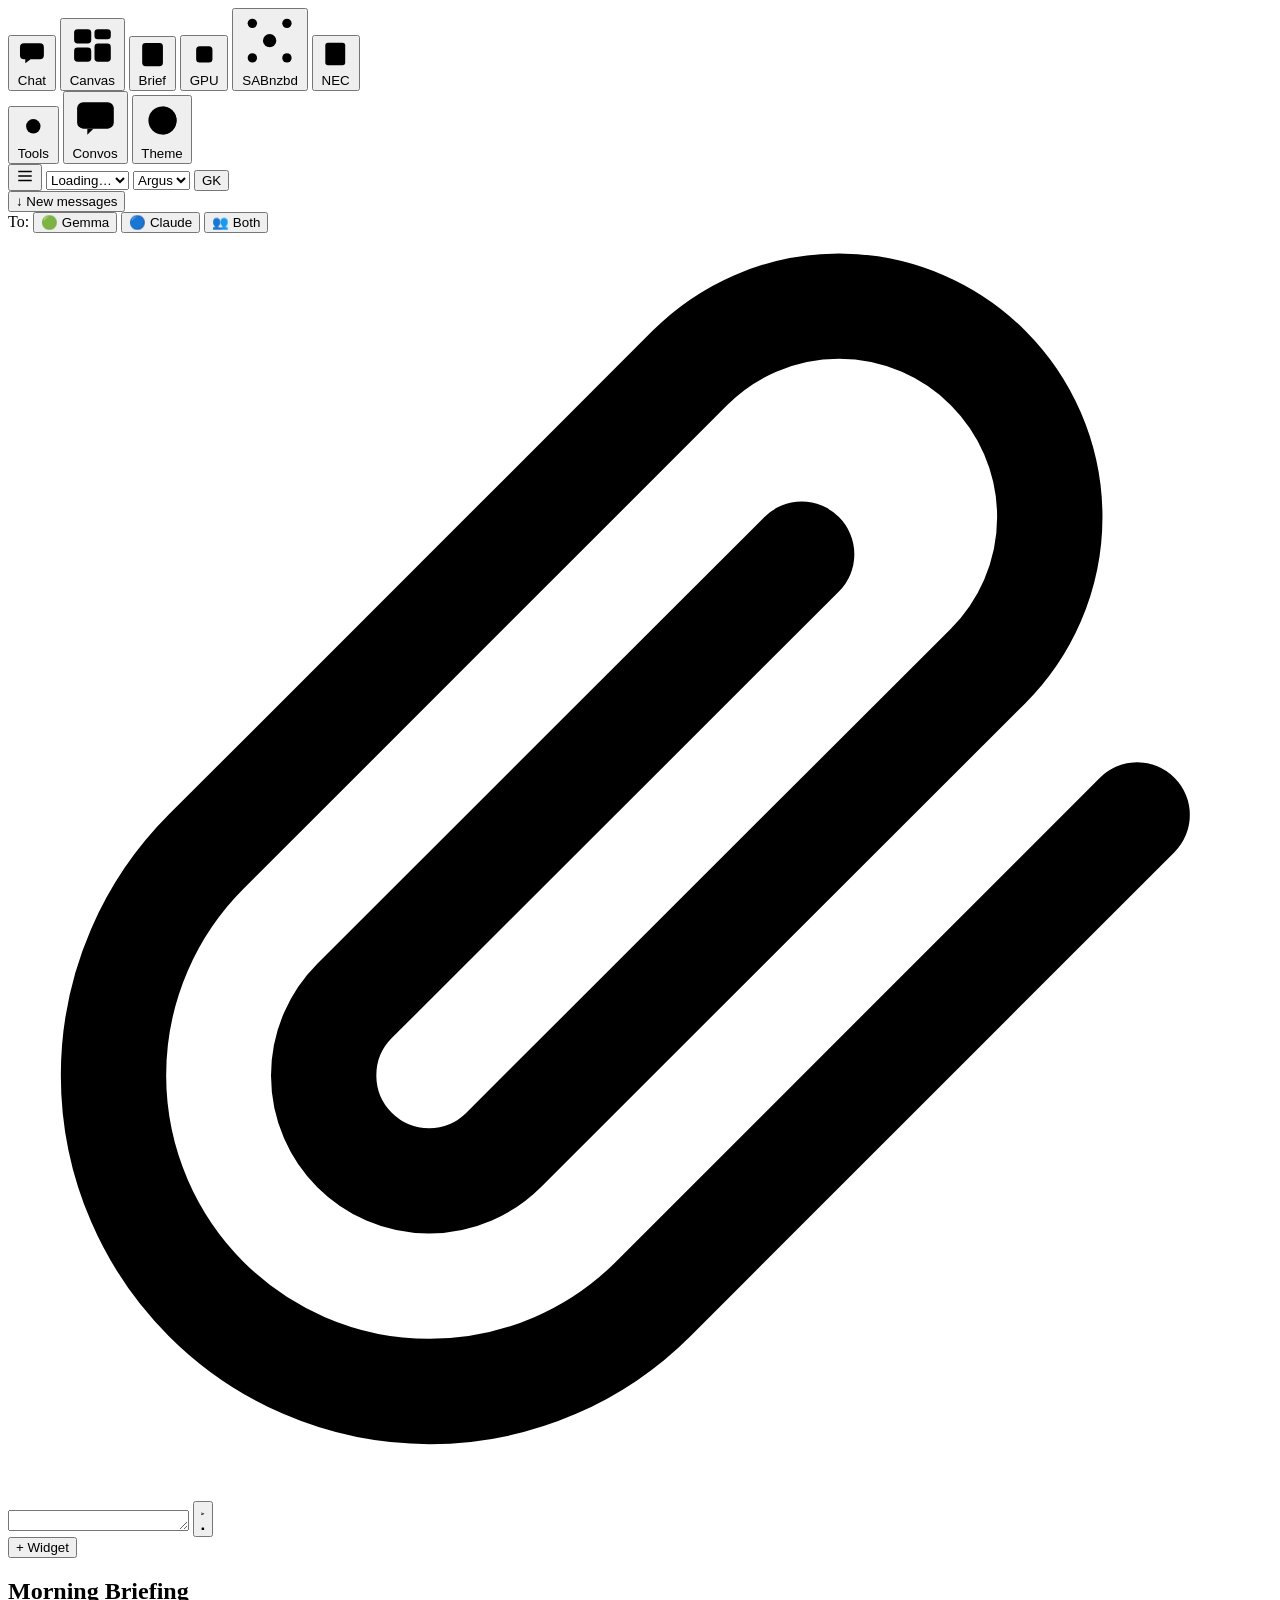
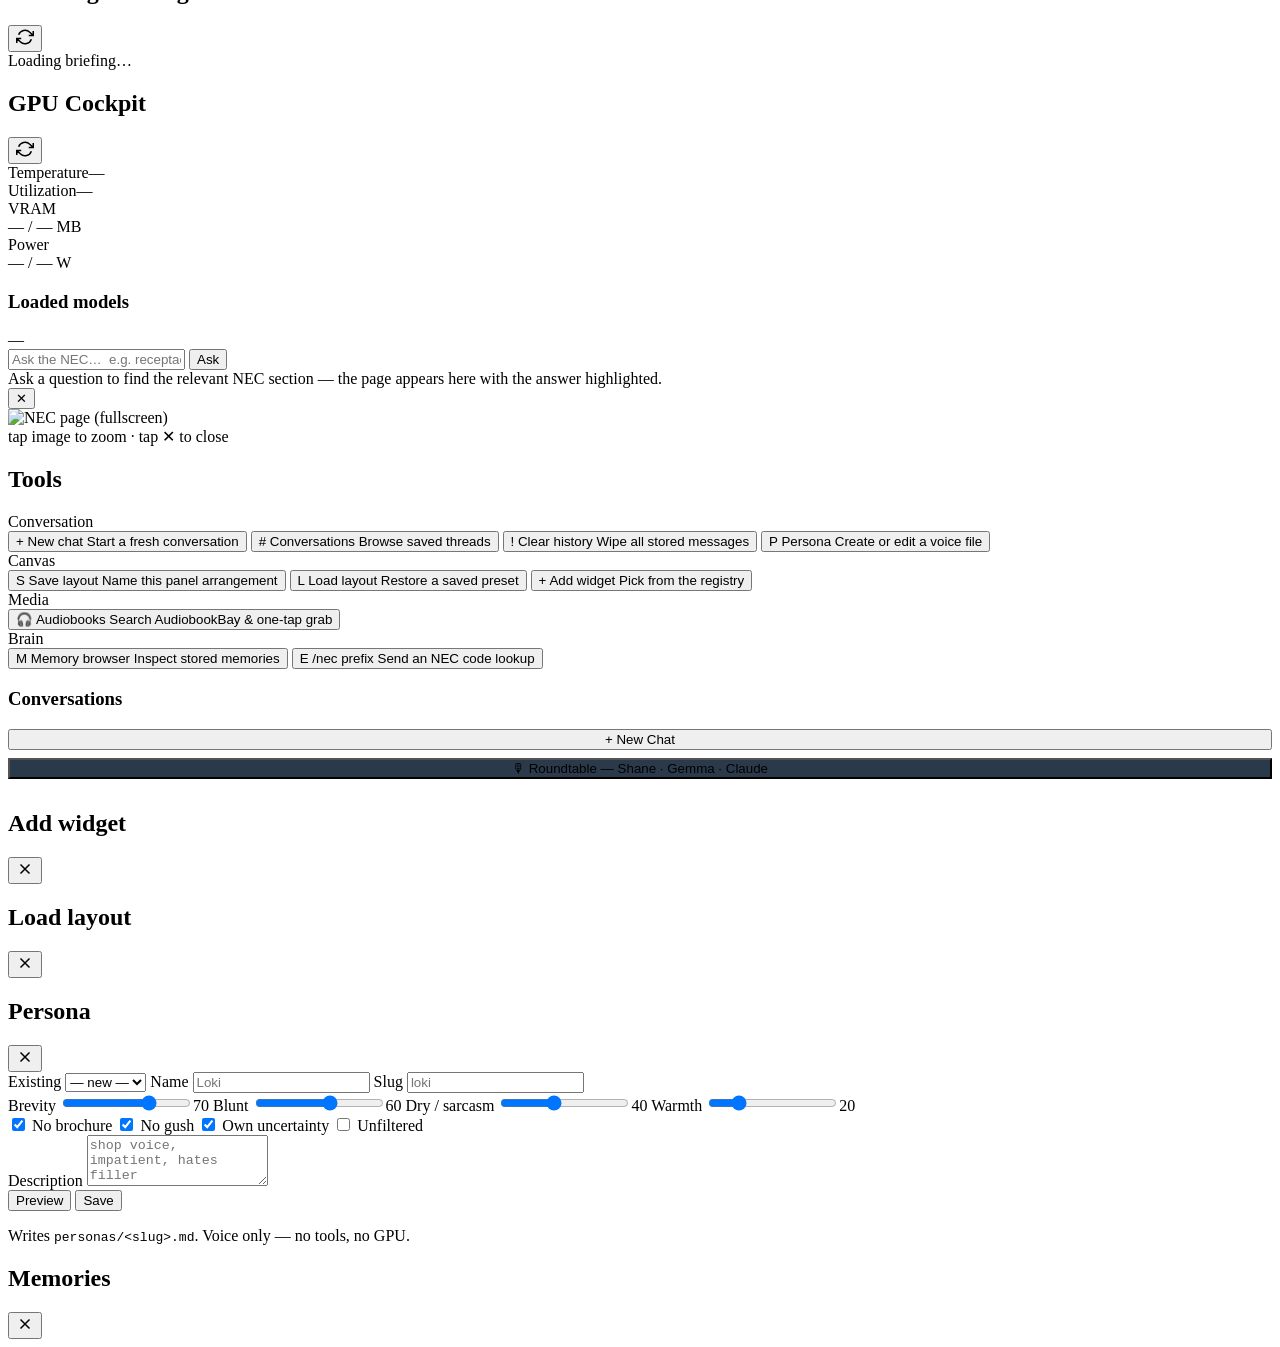
==== commit 6c325206: "feat(persona): setup form writes one markdown voice file Tools → Persona: name, sliders, rules, desc" ====
--- a/ui/static/index.html
+++ b/ui/static/index.html
@@ -9,7 +9,7 @@
   <meta name="theme-color" content="#1C1B1F">
   <link rel="manifest" href="/manifest.json">
   <link rel="apple-touch-icon" href="/static/icon-192.png">
-  <link rel="stylesheet" href="/static/styles.css?v=66">
+  <link rel="stylesheet" href="/static/styles.css?v=69">
   <title>Argus</title>
 </head>
 <body>
@@ -200,6 +200,11 @@
         <span class="tools-card-label">Clear history</span>
         <span class="tools-card-desc">Wipe all stored messages</span>
       </button>
+      <button class="tools-card" data-action="persona-form">
+        <span class="tools-card-icon">P</span>
+        <span class="tools-card-label">Persona</span>
+        <span class="tools-card-desc">Create or edit a voice file</span>
+      </button>
 
       <div class="tools-section-label">Canvas</div>
       <button class="tools-card" data-action="save-layout">
@@ -272,6 +277,48 @@
       </button>
     </div>
     <div class="tools-grid" id="presets-list"></div>
+  </div>
+
+  <!-- ── Persona generator (writes one markdown file) ───────────── -->
+  <div id="persona-overlay" class="calc-overlay hidden">
+    <div class="calc-header">
+      <h2>Persona</h2>
+      <button class="btn-icon" data-close="persona-overlay">
+        <svg viewBox="0 0 24 24" fill="none" stroke="currentColor" stroke-width="2" width="18" height="18"><path d="M18 6L6 18M6 6l12 12"/></svg>
+      </button>
+    </div>
+    <form id="persona-form" class="persona-form">
+      <label>Existing
+        <select id="pf-existing"><option value="">— new —</option></select>
+      </label>
+      <label>Name
+        <input id="pf-name" type="text" maxlength="48" placeholder="Loki" autocomplete="off">
+      </label>
+      <label>Slug
+        <input id="pf-id" type="text" maxlength="48" placeholder="loki" autocomplete="off">
+      </label>
+      <div class="pf-knobs">
+        <label>Brevity <input id="pf-brevity" type="range" min="0" max="100" value="70"><span class="pf-n" data-for="pf-brevity">70</span></label>
+        <label>Blunt <input id="pf-blunt" type="range" min="0" max="100" value="60"><span class="pf-n" data-for="pf-blunt">60</span></label>
+        <label>Dry / sarcasm <input id="pf-dry" type="range" min="0" max="100" value="40"><span class="pf-n" data-for="pf-dry">40</span></label>
+        <label>Warmth <input id="pf-warmth" type="range" min="0" max="100" value="20"><span class="pf-n" data-for="pf-warmth">20</span></label>
+      </div>
+      <div class="pf-rules">
+        <label><input type="checkbox" name="pf-rule" value="no_brochure" checked> No brochure</label>
+        <label><input type="checkbox" name="pf-rule" value="no_gush" checked> No gush</label>
+        <label><input type="checkbox" name="pf-rule" value="own_uncertainty" checked> Own uncertainty</label>
+        <label><input type="checkbox" name="pf-rule" value="unfiltered"> Unfiltered</label>
+      </div>
+      <label>Description
+        <textarea id="pf-desc" rows="3" placeholder="shop voice, impatient, hates filler"></textarea>
+      </label>
+      <pre id="pf-preview" class="pf-preview" hidden></pre>
+      <div class="pf-actions">
+        <button type="button" id="pf-preview-btn" class="btn-icon">Preview</button>
+        <button type="submit" id="pf-save" class="btn-primary">Save</button>
+      </div>
+      <p class="pf-hint">Writes <code>personas/&lt;slug&gt;.md</code>. Voice only — no tools, no GPU.</p>
+    </form>
   </div>
 
   <!-- ── Memory Modal ────────────────────────────────────────────── -->
@@ -302,7 +349,7 @@
   <script src="/static/widgets/permissions.js?v=1"></script>
   <!-- DISABLED 2026-05-25 — kills iOS Safari (black screen). See https://github.com/esp32guy999/claude-desktop-next   <script src="/static/widgets/ccpair.js?v=1"></script> -->
   <script src="/static/nec.js?v=2"></script>
-  <script src="/static/chat.js?v=66"></script>
-  <script src="/static/app.js?v=66"></script>
+  <script src="/static/chat.js?v=69"></script>
+  <script src="/static/app.js?v=69"></script>
 </body>
 </html>
